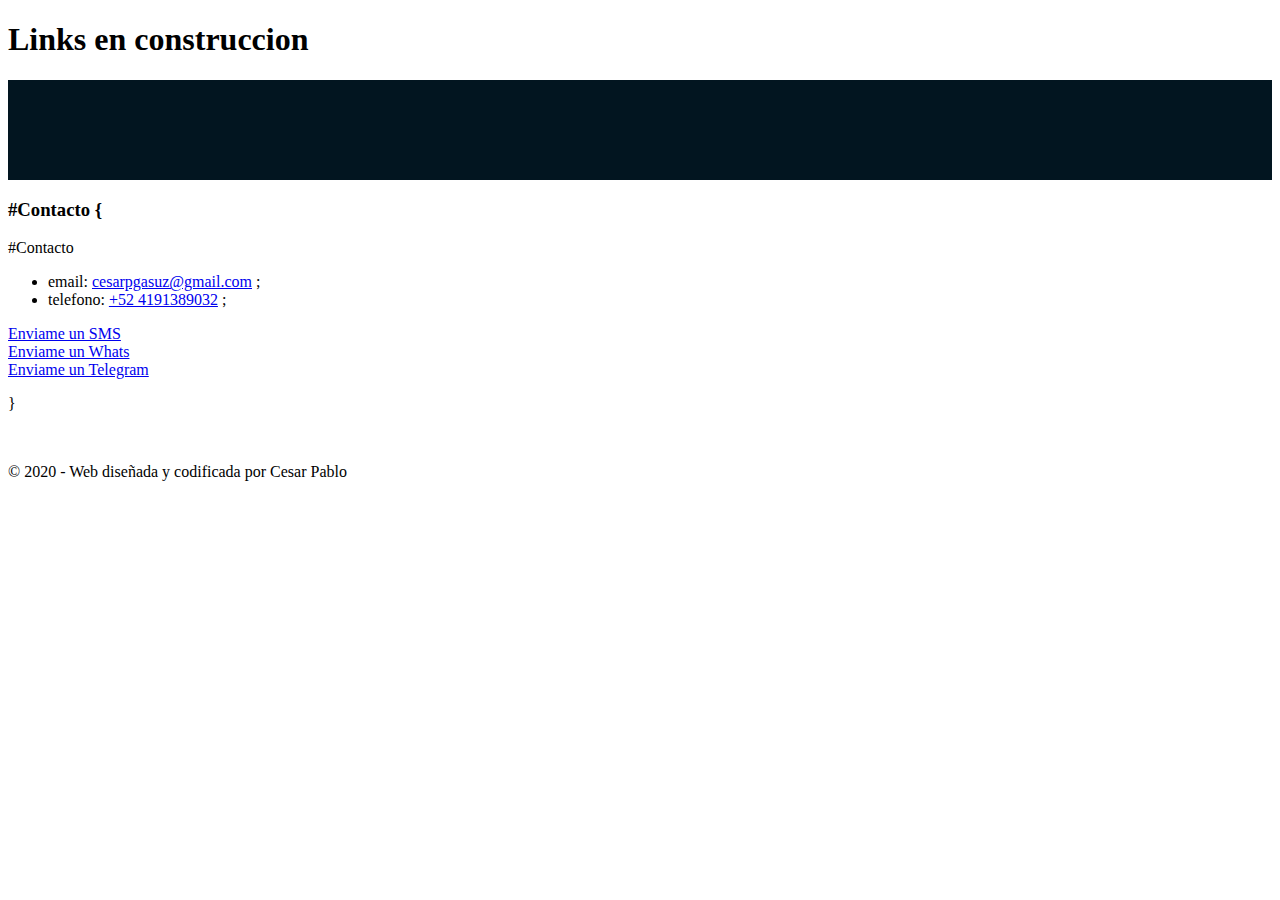
==== links/index.html @ 206ebf68 "update" ====
<!DOCTYPE html>
<html lang="es">
  <head>
    <meta charset="utf-8" />
    <meta name="viewport" content="width=device-width, initial-scale=1, user-scalable=no, shrink-to-fit=no" />

    
    <link rel="shortcut icon" href="./images/icon.png" />
	<title>links / cesarpgasuz</title>
	<meta name="description" content="Desarrollador web 👨‍💻">
    <!-- fuente google space mono -->
    <link href="https://fonts.googleapis.com/css?family=Space+Mono:400,700&display=swap" rel="stylesheet" />

    <!-- estilos css -->
    <link href="./css/styles.css" rel="stylesheet" />

    <!-- estilos bootstrap -->
    <link href="./css/bootstrap.min.css" rel="stylesheet" />

    <!-- PWA-->
    <meta name="theme-color" content="#000e16" />
    <link rel="manifest" href="./manifest.json" />
	  
	  
	<!-- meta tags redes sociales -->
	
	
	<!-- Twitter Card data -->

		<meta name="twitter:card" content="summary">
	  
		<meta name="twitter:title" content="cesarpgasuz">
		
	 	<meta name="twitter:description" content="Desarrollador web 👨‍💻">
	    
	  	<meta name="twitter:site" content="@cesarpgasuz">

		<meta name="twitter:creator" content="@cesarpgasuz">

		<meta name="twitter:image:src" content="https://cesarpgasuz.xyz/images/cover_twitter.jpg">
	  
	  
	 <!-- Open Graph data -->

	  	<meta property="og:type" content="website">
	  
		<meta property="og:title" content="cesarpgasuz">
	  
		<meta property="og:description" content="Desarrollador web 👨‍💻">
	  
		<meta property="og:url" content="https://cesarpgasuz.github.io/">

		<meta property="og:image" content="https://cesarpgasuz..xyz/images/cover_facebook.jpg">

		

	  
	 

    <!-- google analitics --->

    <!-- Global site tag (gtag.js) - Google Analytics -->
    <script async src="https://www.googletagmanager.com/gtag/js?id=UA-168182830-1"></script>
    <script>
      window.dataLayer = window.dataLayer || [];
      function gtag() {
        dataLayer.push(arguments);
      }
      gtag("js", new Date());

      gtag("config", "UA-168182830-1");
    </script>
	  
	 <!-- notificaciones push -->
	<script src="https://cdn.onesignal.com/sdks/OneSignalSDK.js" async=""></script>
<script>
  window.OneSignal = window.OneSignal || [];
  OneSignal.push(function() {
    OneSignal.init({
      appId: "5418fac9-ef83-45ee-ae51-46d2b047f976",
    });
  });
</script>
	  
	  
  </head>

  <body data-spy="scroll" data-target="#main-navbar">
    


    <h1>Links en construccion</h1>

	<section style="padding-top: 50px; padding-bottom: 50px; background: #021520; text-align: center;">
	  <div class="container">
		<div class="row align-content-center">
			<div class="col-lg-12">
				<div class='onesignal-customlink-container'></div>
			</div>  
		</div>
	  </div>
	</section>	  
	  
	  
	  
    <section class="contacto" id="contacto">
      <div class="container">
        <div class="row">
          <div class="col-lg-7 col-md-8">
            <h3>&#35;Contacto &#123;</h3>
            <p class="contacto-sec">&#35;Contacto</p>
            <ul class="list-unstyled">
              <li>
                <span class="mq-a">email:</span>
                <a href="mailto:cesarpgasuz@gmail.com">cesarpgasuz@gmail.com</a>
                <span class="p-wh">&#59;</span>
              </li>
              <li>
                <span class="mq-a">telefono:</span>
                <a href="tel:+524191389032">+52 4191389032</a>
                <span class="p-wh">&#59;</span>
              </li>
            </ul>
			  
			  <div class="sms">
			  	<a href="sms:+524191389032?body=Hola que tal">Enviame un SMS</a>
			  </div>
            <div class="whats">
              <a href="https://api.whatsapp.com/send?phone=524191389032&text=Hola%20que%20tal">Enviame un Whats</a>
            </div>
			<div class="tele">
              <a href="https://t.me/cesarpgasuz">Enviame un Telegram</a>
            </div>

            <p>&#125;</p>
          </div>
          <div class="col-lg-5 col-md-4" style="text-align: center;">
            <img src="images/source.gif" alt="" srcset="" class="img-fluid" width="240px" />
          </div>
        </div>
      </div>
    </section>

    <footer class="pie">
      <div class="container">
        <p>© 2020 - Web diseñada y codificada por <span>Cesar Pablo</span></p>
      </div>
    </footer>

    <script src="js/jquery-3.4.1.min.js"></script>
    <script src="js/popper.min.js"></script>
    <script src="js/bootstrap.min.js"></script>
    <script src="js/app.js"></script>

    <script>
      $(document).ready(function () {
        $(window).scroll(function () {
          var scroll = $(window).scrollTop();
          if (scroll < 200) {
            $(".espaciado").css({ "margin-top": "35px" });
            $(".espaciado").css({ transition: " all 0.2s" });
            $(".logo-mini span").css({ color: "transparent" });
            $(".logo-mini-im").css({ display: " none" });
          } else {
            $(".espaciado").css({ "margin-top": "0px" });
            $(".espaciado").css({ transition: " all 0.2s" });
            $(".logo-mini span").css({ color: "#fff" });
            $(".logo-mini-im").css({ display: " inline-block" });
          }
        });
      });
    </script>
  </body>
</html>
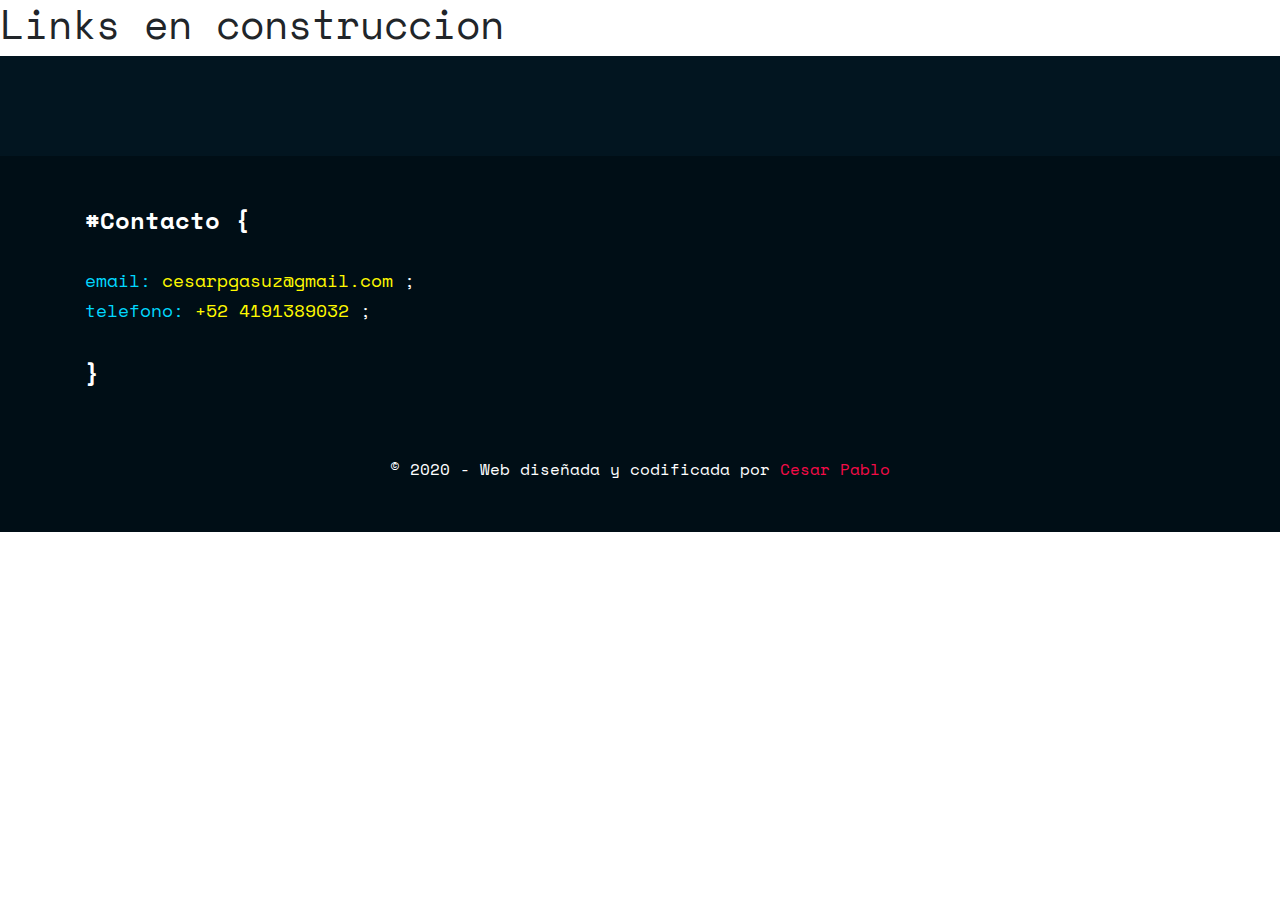
==== commit d2dd3e9b: "Update index.html" ====
--- a/links/index.html
+++ b/links/index.html
@@ -12,14 +12,14 @@
     <link href="https://fonts.googleapis.com/css?family=Space+Mono:400,700&display=swap" rel="stylesheet" />
 
     <!-- estilos css -->
-    <link href="./css/styles.css" rel="stylesheet" />
+    <link href="../css/styles.css" rel="stylesheet" />
 
     <!-- estilos bootstrap -->
-    <link href="./css/bootstrap.min.css" rel="stylesheet" />
+    <link href="../css/bootstrap.min.css" rel="stylesheet" />
 
     <!-- PWA-->
     <meta name="theme-color" content="#000e16" />
-    <link rel="manifest" href="./manifest.json" />
+    <link rel="manifest" href="../manifest.json" />
 	  
 	  
 	<!-- meta tags redes sociales -->
@@ -48,7 +48,7 @@
 	  
 		<meta property="og:description" content="Desarrollador web 👨‍💻">
 	  
-		<meta property="og:url" content="https://cesarpgasuz.github.io/">
+		<meta property="og:url" content="https://cesarpgasuz.xyz/">
 
 		<meta property="og:image" content="https://cesarpgasuz..xyz/images/cover_facebook.jpg">
 
@@ -147,10 +147,10 @@
       </div>
     </footer>
 
-    <script src="js/jquery-3.4.1.min.js"></script>
-    <script src="js/popper.min.js"></script>
-    <script src="js/bootstrap.min.js"></script>
-    <script src="js/app.js"></script>
+    <script src="../js/jquery-3.4.1.min.js"></script>
+    <script src="../js/popper.min.js"></script>
+    <script src="../js/bootstrap.min.js"></script>
+    <script src="../js/app.js"></script>
 
     <script>
       $(document).ready(function () {
--- a/css/styles.css
+++ b/css/styles.css
@@ -0,0 +1,892 @@
+html{
+    scroll-behavior: smooth;
+}
+
+body{
+	font-family: 'Space Mono', monospace !important;
+	cursor: url(../images/pointer.cur), default;
+	
+}
+
+
+a{
+    cursor: url(../images/link.cur), default;
+}
+
+*::selection{
+	background: #f40c48;
+	color: #000;
+}
+
+
+.mq-a{
+	color: #00d8ff;
+}
+.ll-r{
+	color: #f40c48;
+}
+.f-a{
+	background: #fff900;
+}
+.f-r{
+	background: #f40c48;
+}
+.f-az{
+	background: #00d8ff;
+}
+
+.diagonal{
+	margin-left: -10px;
+	position: relative;
+}
+
+
+/*  boton suscripcion */
+
+.state-unsubscribed {
+	font-family: 'Space Mono', monospace !important;
+    background: #00e676 !important;
+	padding: 12px 18px !important;
+	text-transform: capitalize !important;
+    border-radius: 50px !important;
+    -webkit-box-shadow: 0px 15px 51px 1px rgba(0,230,118,0.6) !important;
+    -moz-box-shadow: 0px 15px 51px 1px rgba(0,230,118,0.6) !important;
+    box-shadow: 0px 15px 51px 1px rgba(0,230,118,0.6) !important;
+	outline: none !important;
+	font-weight: 400 !important;
+}
+
+.state-unsubscribed:hover{
+	-webkit-box-shadow: 0px 15px 51px 1px rgba(0,230,118,0.6) !important;
+    -moz-box-shadow: 0px 15px 51px 1px rgba(0,230,118,0.6) !important;
+    box-shadow: 0px 15px 51px 1px rgba(0,230,118,0.6) !important;
+	outline: none !important;
+	font-weight: 400 !important;
+}
+
+.state-subscribed{
+	font-family: 'Space Mono', monospace !important;
+	background: #f40c48 !important;
+	padding: 12px 18px !important;
+	text-transform: capitalize !important;
+    border-radius: 50px !important;
+	-webkit-box-shadow: 0px 15px 51px 1px rgba(244,12,72,0.6) !important;
+	-moz-box-shadow: 0px 15px 51px 1px rgba(244,12,72,0.6) !important;
+	box-shadow: 0px 15px 51px 1px rgba(244,12,72,0.6) !important;
+	outline: none !important;
+	font-weight: 400 !important;
+}
+
+.state-subscribed:hover{
+	-webkit-box-shadow: 0px 15px 51px 1px rgba(244,12,72,0.6) !important;
+	-moz-box-shadow: 0px 15px 51px 1px rgba(244,12,72,0.6) !important;
+	box-shadow: 0px 15px 51px 1px rgba(244,12,72,0.6) !important;
+	outline: none !important;
+	font-weight: 400 !important;
+}
+
+
+/* estilos menu */
+.navbar{
+	background: #000e16;
+	
+}
+.navbar ul li{
+	margin-left: 35px;
+}
+.navbar ul li a{
+	color: #fff;
+}
+.nvabar ul li a:visited{
+	color: #fff;
+}
+.navbar ul li a:hover{
+	color: #00d8ff;
+	text-decoration: none;
+}
+
+.espaciado{
+	margin-top: 35px;
+}
+
+.logo-mini span{
+	color: transparent;
+}
+.logo-mini-im {
+	display: none;
+}
+
+
+
+/* estilos banner */
+.banner{
+	width: 100%;
+	background: #000e16;
+	padding-top: 170px;
+	padding-bottom: 120px;
+}
+.banner h1{
+	color: #fff900;
+	font-size: 32px;
+	margin-bottom: 30px;
+}
+.banner h2{
+	color: #fff;
+	font-size: 30px;
+	margin-bottom: 40px;
+}
+.banner p{
+	color: #bababa;
+	line-height: 30px;
+	font-size: 16px;
+	margin-left: 20px;
+	text-align: left;
+}
+.logo{
+	text-align: center;
+}
+
+.banner .f-a{
+	color: #000;
+	padding: 0px 5px 0px 5px;
+}
+.banner .f-r{
+	color: #fff;
+	padding: 0px 5px 0px 5px;
+}
+.banner .f-az{
+	color: #000;
+	padding: 0px 5px 0px 5px;
+}
+
+.menor-q{
+	position: relative;
+	margin-left: -20px;
+}
+
+/* estilos servicios */
+
+.servicios{
+
+	width: 100%;
+	padding-top: 130px;
+	padding-bottom: 50px;
+}
+.servicios h3{
+	font-size: 24px;
+	font-weight: 700;
+	color: #292929;
+	margin-bottom: 30px;
+}
+.servicios ul li{
+	line-height: 30px;
+	color: #292929;
+	font-size: 16px;
+	position: relative;
+}
+.servicios ul li a{
+	cursor: url(../images/sword2.cur), default;
+	outline: none;
+	text-decoration: none;
+	position: absolute;
+	top: 20px;
+}
+
+.servicios ul li a:hover .link{
+	-webkit-animation:1s rebote infinite;
+	-moz-animation:1s rebote infinite;
+}
+@-webkit-keyframes rebote{
+	20%, 50%, 80%{
+		-webkit-transform:translateY(0px);
+		
+	}
+	40%{
+		-webkit-transform:translateY(-15px);
+	}
+	60%{
+		-webkit-transform:translateY(-5px);
+	}
+}
+@-moz-keyframes rebote{
+	20%, 50%, 80%{
+		-moz-transform:translateY(0px);
+	}
+	40%{
+		-moz-transform:translateY(-15px);
+	}
+	60%{
+		-moz-transform:translateY(-5px);
+	}
+}
+
+
+
+
+
+.servicios .f-a{
+	color: #000;
+	padding: 0px 10px 0px 10px;
+}
+.servicios .f-r{
+	color: #fff;
+	padding: 0px 10px 0px 10px;
+}
+.servicios .f-az{
+	color: #000;
+	padding: 0px 10px 0px 10px;
+}
+
+.img-programador{
+	display: none;
+}
+
+
+
+/* seccion trabajos */
+
+
+
+.works{
+	padding-top: 130px;
+	padding-bottom: 50px;
+	width: 100%;
+}
+.works h3{
+	font-size: 24px;
+	font-weight: 700;
+	color: #292929;
+	margin-bottom: 30px;
+}
+.works p{
+	font-size: 16px;
+	color: #292929;
+}
+.works ul li{
+	
+}
+.works .sub-title-proyects{
+	font-size: 14px;
+	color: #999898;
+	font-style: italic;
+
+}
+.github-img{
+	text-align: center;
+}
+
+/* seccion redes sociales */
+
+.sociales{
+	width: 100%;
+	padding-top: 130px;
+	padding-bottom: 50px;
+}
+.sociales h3{
+	font-size: 24px;
+	font-weight: 700;
+	color: #292929;
+	margin-bottom: 50px;
+}
+.sociales ul li a{
+	padding:0px 15px 0px 15px;
+	font-weight: 700;
+	font-size: 16px;
+	border: 2px solid transparent;
+}
+.sociales ul li a:link{
+	text-decoration: none;
+	outline: none;
+	
+}
+.sociales ul li a:visited{
+	text-decoration: none;
+	outline: none;
+}
+.sociales ul li a:hover{
+	background: #fff;
+}
+.sociales .twitter a{
+	background: #f40c48;
+	color: #fff;
+}
+.sociales .twitter a:hover{
+	
+	border: 2px solid #f40c48;
+	color: #f40c48;
+}
+.sociales .facebook a{
+	background: #00d8ff;
+	color: #000;
+}
+.sociales .facebook a:hover{
+	border: 2px solid #00d8ff;
+	color: #00d8ff;
+}
+.sociales .instagram a{
+	background: #fff900;
+	color: #000;
+}
+.sociales .instagram a:hover{
+	border: 2px solid #e2aa02;
+	color: #e2aa02;
+}
+.sociales .linkedin a{
+	background: #000;
+	color: #fff;
+}
+.sociales .linkedin a:hover{
+	border: 2px solid #000;
+	color: #000;
+}
+
+
+
+
+/* seccion contacto */
+.contacto{
+	width: 100%;
+	background: #000e16;
+	padding-top: 50px;
+	padding-bottom: 50px;
+}
+.contacto img{
+	margin-top: 70px;
+}
+.contacto h3, .contacto p {
+	font-size: 24px;
+	color: #fff;
+	font-weight: 700;
+}
+.contacto ul{
+	margin: 30px 0px 30px 0px;
+}
+.contacto ul li{
+	color: #fff900;
+	line-height: 30px;
+	font-size: 18px;
+}
+.contacto ul li a:link{
+	text-decoration: none;
+	outline: none;
+	color: #fff900;	
+}
+.contacto ul li a:hover{
+	border-bottom: 2px solid #fff900;
+}
+.contacto .p-wh{
+	color: #fff;
+}
+.contacto-sec{
+	display: none;
+}
+
+.contacto .sms{
+	justify-content: center;
+	display: none;
+}
+.contacto .sms a:link{
+	color: #fff;
+	text-decoration: none;
+	background: #e7a61a;
+	padding: 6px 30px;
+	border-radius: 20px;
+	margin-left: auto;
+	margin-right: auto;
+	margin-top: 16px;
+	text-shadow: 2px 0px 6px rgba(150, 150, 150, 0.5);
+	-webkit-box-shadow: 0px 15px 51px 1px rgba(235,112,5,0.6);
+	-moz-box-shadow: 0px 15px 51px 1px rgba(235,112,5,0.6);
+	box-shadow: 0px 15px 51px 1px rgba(235,112,5,0.6);
+	
+}
+.contacto .sms a:visited{
+	color: #fff;
+}
+
+.contacto .whats{
+	justify-content: center;
+	display: none;
+}
+.contacto .whats a:link{
+	color: #fff;
+	text-decoration: none;
+	background: #00e676;
+	padding: 6px 30px;
+	border-radius: 20px;
+	margin-left: auto;
+	margin-right: auto;
+	margin-top: 36px;
+	text-shadow: 2px 0px 6px rgba(150, 150, 150, 0.5);
+	-webkit-box-shadow: 0px 15px 51px 1px rgba(0,230,118,0.6);
+	-moz-box-shadow: 0px 15px 51px 1px rgba(0,230,118,0.6);
+	box-shadow: 0px 15px 51px 1px rgba(0,230,118,0.6);
+}
+
+
+
+.contacto .whats a:visited{
+	color: #fff;
+}
+
+
+.contacto .tele{
+	justify-content: center;
+	display: none;
+}
+.contacto .tele a:link{
+	color: #fff;
+	text-decoration: none;
+	background: #179cde;
+	padding: 6px 30px;
+	border-radius: 20px;
+	margin-left: auto;
+	margin-right: auto;
+	margin-top: 36px;
+	text-shadow: 2px 0px 6px rgba(150, 150, 150, 0.5);
+	-webkit-box-shadow: 0px 15px 51px 1px rgba(23,156,222,0.6);
+	-moz-box-shadow: 0px 15px 51px 1px rgba(23,156,222,0.6);
+	box-shadow: 0px 15px 51px 1px rgba(23,156,222,0.6);
+}
+
+.contacto .tele a:visited{
+	color: #fff;
+}
+
+
+/* seccion footer */
+.pie{
+	padding-bottom: 35px;
+	background: #000e16;
+}
+.pie p{
+	font-size: 16px;
+	color: #fff;
+	text-align: center;
+}
+.pie p span{
+	color: #f40c48;
+}
+
+
+
+
+/* -- paginas estilos */
+.pages h2{
+	font-size: 48px;
+	margin-top: 40px;
+}
+.pages .image{
+	text-align: center;
+}
+.pages .image img{
+	width: 350px;
+}
+
+/* cuerpo de la pagina webs */
+.webs-c{
+	width: 100%;
+	padding-top: 100px;
+	padding-bottom: 50px;
+}
+.webs-c .card{
+	border: none;
+	margin-bottom: 150px;
+}
+.webs-c p:first-child{
+	font-size: 14px;
+	margin-bottom: 100px;
+}
+.webs-img{
+	width: 440px;
+	height: 330px;
+	-webkit-box-shadow: 0px 10px 25px 1px rgba(207,207,207,1);
+	-moz-box-shadow: 0px 10px 25px 1px rgba(207,207,207,1);
+	box-shadow: 0px 10px 25px 1px rgba(207,207,207,1);
+	margin-left: auto;
+	margin-right: auto;
+}
+.webs-c .webs-text .card-body{
+	padding-left: 125px;
+	padding-top: 0;
+}
+.webs-c .webs-text .card-body h5{
+	font-size: 68px;
+	color: #cccccc;
+}
+.webs-c .webs-text .card-body ul li{
+	font-size: 16px;
+	line-height: 30px;
+}
+.webs-c .webs-text .card-body a:link{
+	display: inline-block;
+	margin-top: 25px;
+	padding: 5px 50px;
+	background: #00d8ff;
+	text-decoration: none;
+	outline: none;
+	font-size: 18px;
+	color: #fff;
+	-webkit-box-shadow: 0px 10px 25px 1px rgba(0,216,255,0.45);
+	-moz-box-shadow: 0px 10px 25px 1px rgba(0,216,255,0.45);
+	box-shadow: 0px 10px 25px 1px rgba(0,216,255,0.45);
+}
+.webs-c .webs-text .card-body a:hover{
+	background: #f40c48;
+	-webkit-box-shadow: 0px 10px 25px 1px rgba(244,12,72,0.45);
+	-moz-box-shadow: 0px 10px 25px 1px rgba(244,12,72,0.45);
+	box-shadow: 0px 10px 25px 1px rgba(244,12,72,0.45);
+}
+.webs-c .webs-text .card-body a:visited{
+	color: #fff;
+}
+
+
+
+
+
+
+/* -------------  diseño responsivo -------------------------*/
+.menu-1{
+	display: block !important;
+}
+.menu-2{
+	display: none !important;
+}
+
+
+@media screen and (max-width: 1199px){
+	.banner h2{
+		font-size: 26px;
+	}
+	
+	/* titulo paginas webs, proyects , sobre mi */
+	.pages h2{
+		font-size: 48px;
+	}
+	
+	
+	
+}
+
+
+
+@media screen and (max-width: 991px){
+	.espaciado{
+		margin-top: 0px !important;
+	}
+	.hamburguesa{
+		display: none;
+	}
+	.menu-1{
+		display: none !important;
+	}
+	.menu-2{
+		display: block !important;
+		text-align: center;
+	}
+	.logo-mini span{
+		color: #fff !important;
+	}
+	.logo-mini-im{
+		display: inline-block !important;
+	}
+	.banner .perfil{
+		display: none;
+		
+	}
+	.banner h1{
+		display: none;
+	}
+	.banner h2{
+		font-size: 24px;
+	}
+	.banner p{
+		margin-left: 0px;
+	}
+	
+	/*--- servicios --- */
+	.servicios .servicios-tarjetas{
+		margin-bottom: 80px;
+	}
+	.img-programador{
+		display: block;
+	}
+	
+	
+	/* -- trabajos -- */
+	.works{
+		padding-top: 0px;
+	}
+	
+	/*-- redes sociales --*/
+	.sociales{
+		padding-top: 50px;
+	}
+	
+	
+	/* pages */
+	.pages h2{
+		font-size: 48px;
+		margin-top: 10px;
+	}
+	
+	/* cuerpo pagina webs */
+	.webs-img {
+    	width: 300px;
+		height: 380px;
+	}
+	
+}
+
+
+@media screen and (max-width: 767px){
+	.banner{
+		padding-top: 120px;
+		padding-bottom: 100px;
+	}
+	.banner h2{
+		text-align: center;
+	}
+	.banner p{
+		text-align: center;
+	}
+	.banner .logo-pri{
+		width: 220px;
+		margin-top: 50px;
+	}
+	
+	/* titulo paginas webs, proyects , sobre mi */
+	
+	/* pages */
+	.pages h2{
+		font-size: 36px;
+		margin-top: 10px;
+	}
+	.pages .image img{
+		width: 300px;
+		margin-top: 40px;
+	}
+	.webs-c p:first-child {
+		text-align: center;
+	}
+	.webs-c .webs-text .card-body {
+		padding-left: 0px;
+		
+	}
+	.webs-c .webs-text .card-body h5 {
+		margin-top: 25px;
+
+	}
+	.webs-c .webs-text .card-body ul li {
+		font-size: 14px;
+	}
+	.webs-img{
+		width: 100%;
+		height: 300px;
+	}
+	.webs-c .card .box{
+		margin-left: 0px;
+	}
+	
+	
+	/* --- trabajos -- */
+	
+	.works h3{
+		text-align: center;
+	}
+	.works img{
+		margin-bottom: 30px;
+	}
+	.works ul li{
+		text-align: center;
+	}
+	
+	/* --- redes sociales -- */
+	.sociales h3{
+		text-align: center;
+	}
+	.sociales ul{
+		display: flex;
+		justify-content: center;
+	}
+	
+	/* -- contact0 -- */
+	.contacto h3{
+		display: none;
+	}
+	.contacto-sec{
+		display: block !important;
+		text-align: center;
+		font-size: 24px;
+		color: #fff;
+		font-weight: 700;
+	}
+	.contacto ul li{
+		text-align: center;
+	}
+	.contacto span, .contacto p{
+		display: none;
+	}
+	.contacto .sms,
+	.contacto .whats,
+	.contacto .tele{
+		display: flex;
+	}
+	
+	
+	
+	/* pagina offline */
+	.no-conection span{
+		font-size: 160px;
+	}
+	
+	
+}
+
+@media screen and (max-width: 575px){
+	.servicios .servicios-tarjetas{
+		padding-left: 20%;
+		padding-right: 20%;
+	}
+	.pages h2 {
+		margin-top: 0px;
+	}
+	.pages .image img{
+		width: 200px;
+	}
+	.webs-c .card .card-body{
+		padding-right: 0px;
+	}
+	.webs-c .card .p-p{
+		padding-left: 10%;
+		padding-right: 10%;
+	}
+	.webs-c .webs-text .card-body a:link{
+		padding: 5px 41.5%;
+	}
+	
+	/* pagina offline */
+	.no-conection span{
+		font-size: 120px;
+	}
+	
+}
+
+@media screen and (max-width: 490px){
+	.works strong{
+		display: none;
+	}
+	.webs-c .webs-text .card-body a:link{
+		padding: 5px 40.2%;
+	}
+}
+
+@media screen and (max-width: 479px){
+	.sociales ul li{
+		margin: 20px 20px 20px 20px;
+	}
+	.webs-c .webs-text .card-body a:link{
+		padding: 5px 40%;
+	}
+}
+
+
+@media screen and (max-width: 465px){
+	.banner .logo-pri{
+		display: none;
+	}
+	.servicios{
+		padding-left: 10%;
+		padding-right: 10%;
+		padding-top: 100px;
+	}
+	.servicios .servicios-tarjetas{
+		padding-left: 0;
+		padding-right: 0;
+	}
+	.works .gato{
+		width: 150px;
+	}
+	
+	.works .lista{
+		padding-left: 5%;
+		padding-right: 5%;
+		
+	}
+	.webs-c .webs-text .card-body a:link{
+		padding: 5px 39.5%;
+	}
+	
+	
+}
+@media screen and (max-width: 440px){
+	.webs-c .webs-text .card-body a:link{
+		padding: 5px 39%;
+	}
+	.webs-img{
+		height: 200px;
+	}
+	
+}
+@media screen and (max-width: 400px){
+	.webs-c .webs-text .card-body a:link{
+		padding: 5px 38%;
+	}
+
+}
+
+@media screen and (max-width: 384px){
+	.works h3{
+		font-size: 20px;
+	}
+	.webs-c .webs-text .card-body a:link{
+		padding: 5px 37.5%;
+	}
+}
+
+@media screen and (max-width: 364px){
+	.webs-c .webs-text .card-body a:link{
+		padding: 5px 36.5%;
+	}
+}
+@media screen and (max-width: 344px){
+	.webs-c .webs-text .card-body a:link{
+		padding: 5px 35.5%;
+	}
+}
+@media screen and (max-width: 324px){
+	.webs-c .webs-text .card-body a:link{
+		padding: 5px 34.5%;
+	}
+}
+@media screen and (max-width: 304px){
+	.webs-c .webs-text .card-body a:link{
+		padding: 5px 33.5%;
+	}
+}
+@media screen and (max-width: 284px){
+	.webs-c .webs-text .card-body a:link{
+		padding: 5px 32.5%;
+	}
+}
+@media screen and (max-width: 264px){
+	.webs-c .webs-text .card-body a:link{
+		padding: 5px 31.5%;
+	}
+}
+@media screen and (max-width: 244px){
+	.webs-c .webs-text .card-body a:link{
+		padding: 5px 30.5%;
+	}
+}
+
+@media screen and (min-width: 466px){
+	br{
+		display: none;
+		
+	}
+	
+}
+
+
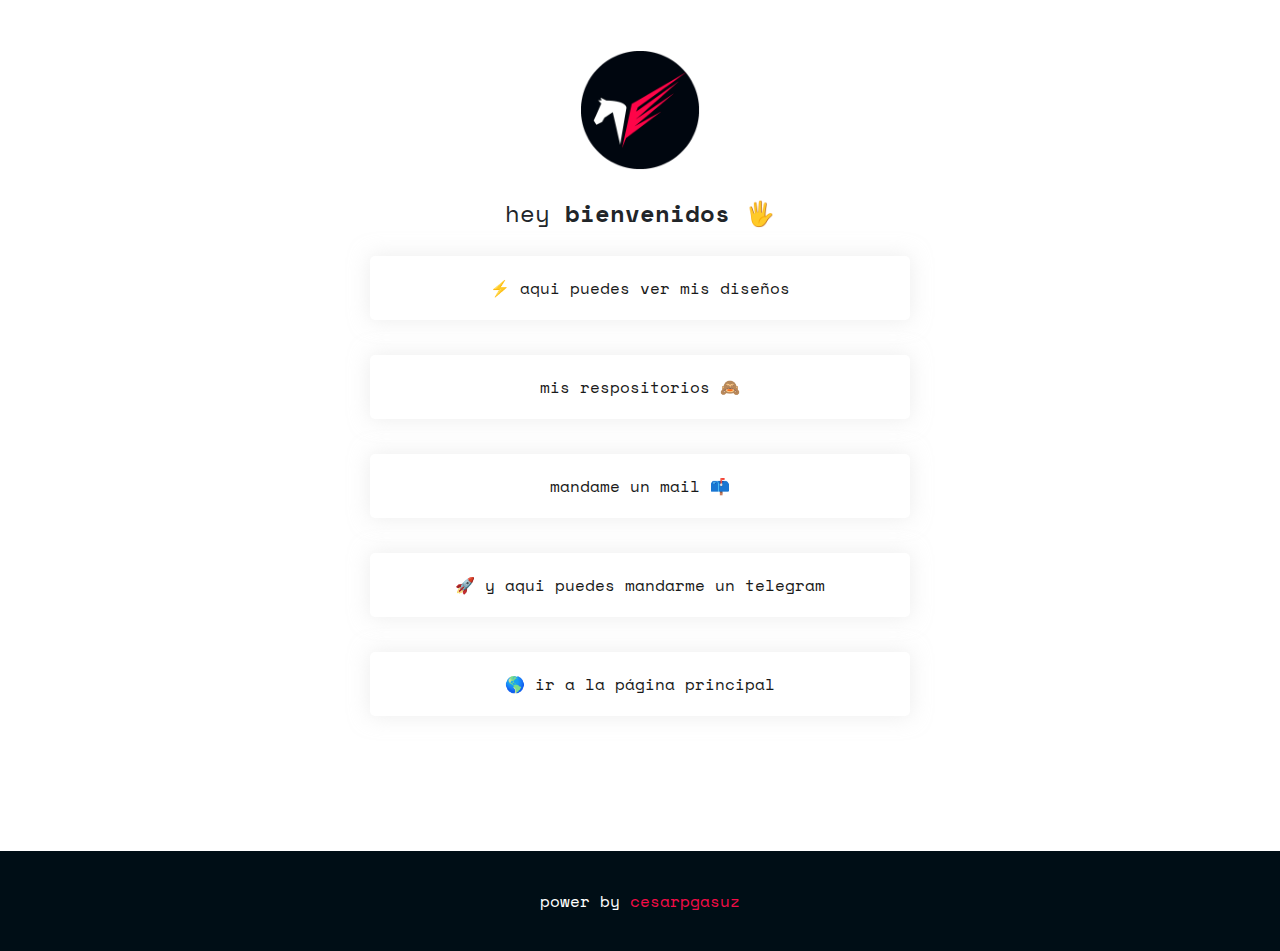
==== commit a1fa063f: "page links" ====
--- a/links/index.html
+++ b/links/index.html
@@ -5,7 +5,7 @@
     <meta name="viewport" content="width=device-width, initial-scale=1, user-scalable=no, shrink-to-fit=no" />
 
     
-    <link rel="shortcut icon" href="./images/icon.png" />
+    <link rel="shortcut icon" href="../images/icon.png" />
 	<title>links / cesarpgasuz</title>
 	<meta name="description" content="Desarrollador web 👨‍💻">
     <!-- fuente google space mono -->
@@ -73,14 +73,14 @@
 	  
 	 <!-- notificaciones push -->
 	<script src="https://cdn.onesignal.com/sdks/OneSignalSDK.js" async=""></script>
-<script>
-  window.OneSignal = window.OneSignal || [];
-  OneSignal.push(function() {
-    OneSignal.init({
-      appId: "5418fac9-ef83-45ee-ae51-46d2b047f976",
-    });
-  });
-</script>
+	<script>
+	  window.OneSignal = window.OneSignal || [];
+	  OneSignal.push(function() {
+		OneSignal.init({
+		  appId: "5418fac9-ef83-45ee-ae51-46d2b047f976",
+		});
+	  });
+	</script>
 	  
 	  
   </head>
@@ -88,62 +88,61 @@
   <body data-spy="scroll" data-target="#main-navbar">
     
 
+	
+   
+	<section class="page-links">
+	  <div class="container">
+			<div class="row justify-content-center">
+		  		<div class="col-lg-6">
+					<div class="cont">
+						<img src="../images/icon512.png" alt="cesarpgasuz" class="img-fluid">
+						<p>hey <strong>bienvenidos</strong> 🖐</p>
+						<a href="https://www.behance.net/cesarpgasuz">
+							<div class="tarjet-link">
+								<p>⚡ aqui puedes ver mis diseños</p>
+							</div>
+						</a>
+						<a href="https://github.com/cesarpgasuz">
+							<div class="tarjet-link">
+								<p>mis respositorios 🙈</p>
+							</div>
+						</a>
+						<a href="mailto:cesarpgasuz@gmail.com">
+							<div class="tarjet-link">
+								<p>mandame un mail 📫</p>
+							</div>
+						</a>
+						<a href="https://t.me/cesarpgasuz">
+							<div class="tarjet-link">
+								<p>🚀 y aqui puedes mandarme un telegram</p>
+							</div>
+						</a>
+						<a href="/">
+							<div class="tarjet-link">
+								<p>🌎 ir a la página principal</p>
+							</div>
+						</a>
+						
+					</div>
+					
+				</div>
+				
+		  	</div>
+		</div>
+	  </section>
+	 
+	  
+	  
 
-    <h1>Links en construccion</h1>
-
-	<section style="padding-top: 50px; padding-bottom: 50px; background: #021520; text-align: center;">
-	  <div class="container">
-		<div class="row align-content-center">
-			<div class="col-lg-12">
-				<div class='onesignal-customlink-container'></div>
-			</div>  
-		</div>
-	  </div>
-	</section>	  
+  
 	  
 	  
 	  
-    <section class="contacto" id="contacto">
-      <div class="container">
-        <div class="row">
-          <div class="col-lg-7 col-md-8">
-            <h3>&#35;Contacto &#123;</h3>
-            <p class="contacto-sec">&#35;Contacto</p>
-            <ul class="list-unstyled">
-              <li>
-                <span class="mq-a">email:</span>
-                <a href="mailto:cesarpgasuz@gmail.com">cesarpgasuz@gmail.com</a>
-                <span class="p-wh">&#59;</span>
-              </li>
-              <li>
-                <span class="mq-a">telefono:</span>
-                <a href="tel:+524191389032">+52 4191389032</a>
-                <span class="p-wh">&#59;</span>
-              </li>
-            </ul>
-			  
-			  <div class="sms">
-			  	<a href="sms:+524191389032?body=Hola que tal">Enviame un SMS</a>
-			  </div>
-            <div class="whats">
-              <a href="https://api.whatsapp.com/send?phone=524191389032&text=Hola%20que%20tal">Enviame un Whats</a>
-            </div>
-			<div class="tele">
-              <a href="https://t.me/cesarpgasuz">Enviame un Telegram</a>
-            </div>
-
-            <p>&#125;</p>
-          </div>
-          <div class="col-lg-5 col-md-4" style="text-align: center;">
-            <img src="images/source.gif" alt="" srcset="" class="img-fluid" width="240px" />
-          </div>
-        </div>
-      </div>
-    </section>
+    
 
     <footer class="pie">
       <div class="container">
-        <p>© 2020 - Web diseñada y codificada por <span>Cesar Pablo</span></p>
+        <p>power by <span>cesarpgasuz</span></p>
       </div>
     </footer>
 
--- a/css/styles.css
+++ b/css/styles.css
@@ -347,8 +347,8 @@
 .contacto{
 	width: 100%;
 	background: #000e16;
-	padding-top: 50px;
-	padding-bottom: 50px;
+	padding-top: 70px;
+	padding-bottom: 30px;
 }
 .contacto img{
 	margin-top: 70px;
@@ -456,13 +456,16 @@
 
 /* seccion footer */
 .pie{
-	padding-bottom: 35px;
+	min-height: 100px;
+	display: flex;
+	align-items: center;
 	background: #000e16;
 }
 .pie p{
 	font-size: 16px;
 	color: #fff;
 	text-align: center;
+	margin-bottom: 0px;
 }
 .pie p span{
 	color: #f40c48;
@@ -544,6 +547,50 @@
 
 
 
+/* pagina links */
+.page-links{
+	width: 100%;
+	height: auto;
+	padding-top: 50px;
+	padding-bottom: 100px;
+}
+.page-links .cont{
+	text-align: center;
+}
+.page-links .cont img{
+	width: 120px;
+}
+
+.page-links .cont p{
+	font-size: 24px;
+	margin: 25px 0px;
+}
+.page-links .cont a:link{
+	text-decoration: none;
+	
+}
+.page-links .cont a:hover .tarjet-link{
+	background: #f40c48;
+	color: #fff;
+	-webkit-box-shadow: 0px 0px 20px 1px rgba(244,12,72,0.5);
+	-moz-box-shadow: 0px 0px 20px 1px rgba(244,12,72,0.5);
+	box-shadow: 0px 0px 20px 1px rgba(244,12,72,0.5);
+}
+.page-links .cont .tarjet-link{
+	background-color: #fff;
+	-webkit-box-shadow: 0px 0px 20px 1px rgba(222,222,222,0.5);
+	-moz-box-shadow: 0px 0px 20px 1px rgba(222,222,222,0.5);
+	box-shadow: 0px 0px 20px 1px rgba(222,222,222,0.5);
+	border-radius: 5px;
+	margin-bottom: 35px;
+	padding: 20px 15px;
+	color: #191919;
+}
+.page-links .cont .tarjet-link p{
+	font-size: 16px;
+	margin: 0;
+}
+
 
 
 /* -------------  diseño responsivo -------------------------*/
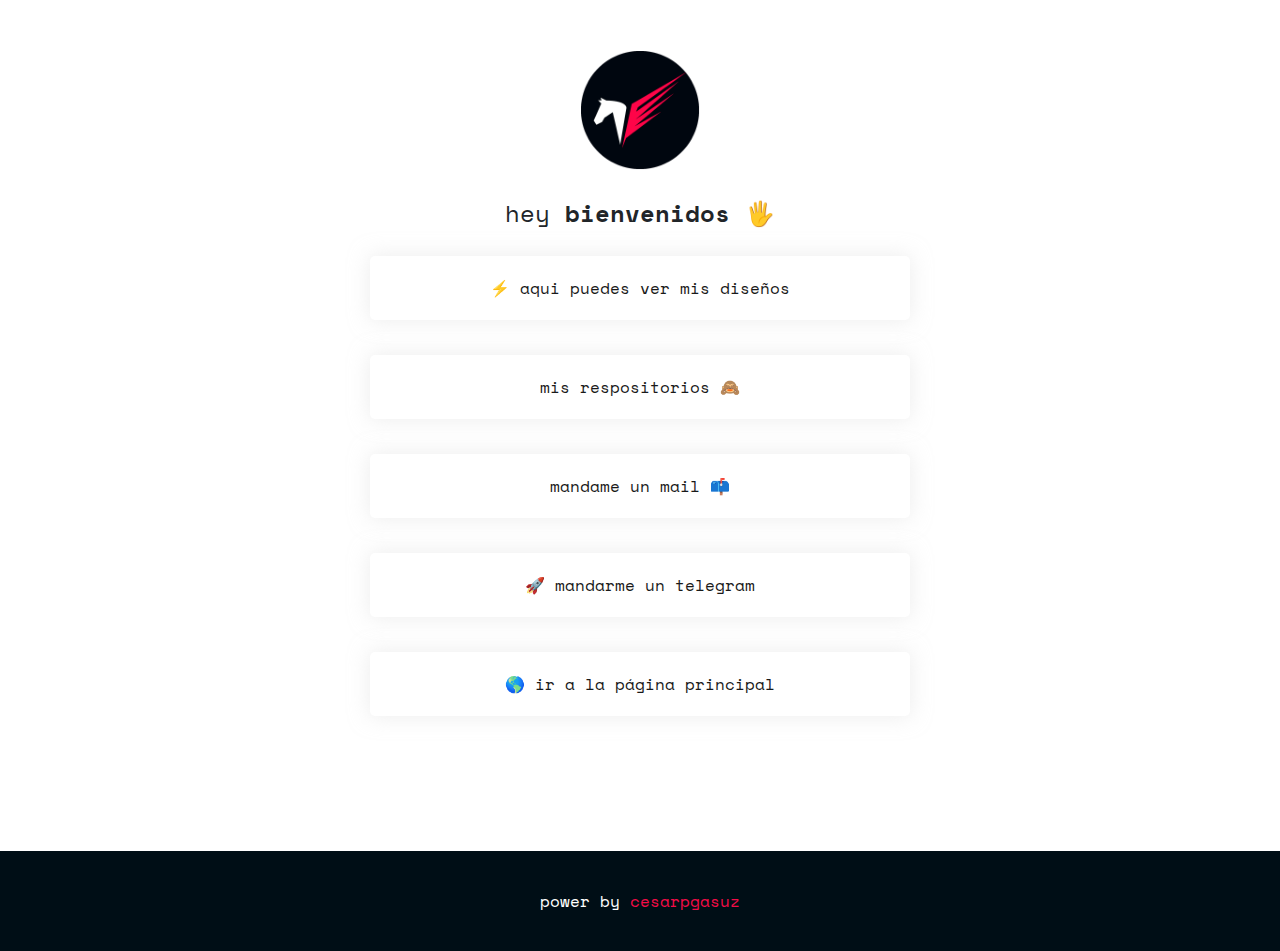
==== commit efb05ccb: "Update index.html" ====
--- a/links/index.html
+++ b/links/index.html
@@ -97,12 +97,12 @@
 					<div class="cont">
 						<img src="../images/icon512.png" alt="cesarpgasuz" class="img-fluid">
 						<p>hey <strong>bienvenidos</strong> 🖐</p>
-						<a href="https://www.behance.net/cesarpgasuz">
+						<a href="https://www.behance.net/cesarpgasuz" target="_blank">
 							<div class="tarjet-link">
 								<p>⚡ aqui puedes ver mis diseños</p>
 							</div>
 						</a>
-						<a href="https://github.com/cesarpgasuz">
+						<a href="https://github.com/cesarpgasuz" target="_blank">
 							<div class="tarjet-link">
 								<p>mis respositorios 🙈</p>
 							</div>
@@ -114,7 +114,7 @@
 						</a>
 						<a href="https://t.me/cesarpgasuz">
 							<div class="tarjet-link">
-								<p>🚀 y aqui puedes mandarme un telegram</p>
+								<p>🚀 mandarme un telegram</p>
 							</div>
 						</a>
 						<a href="/">
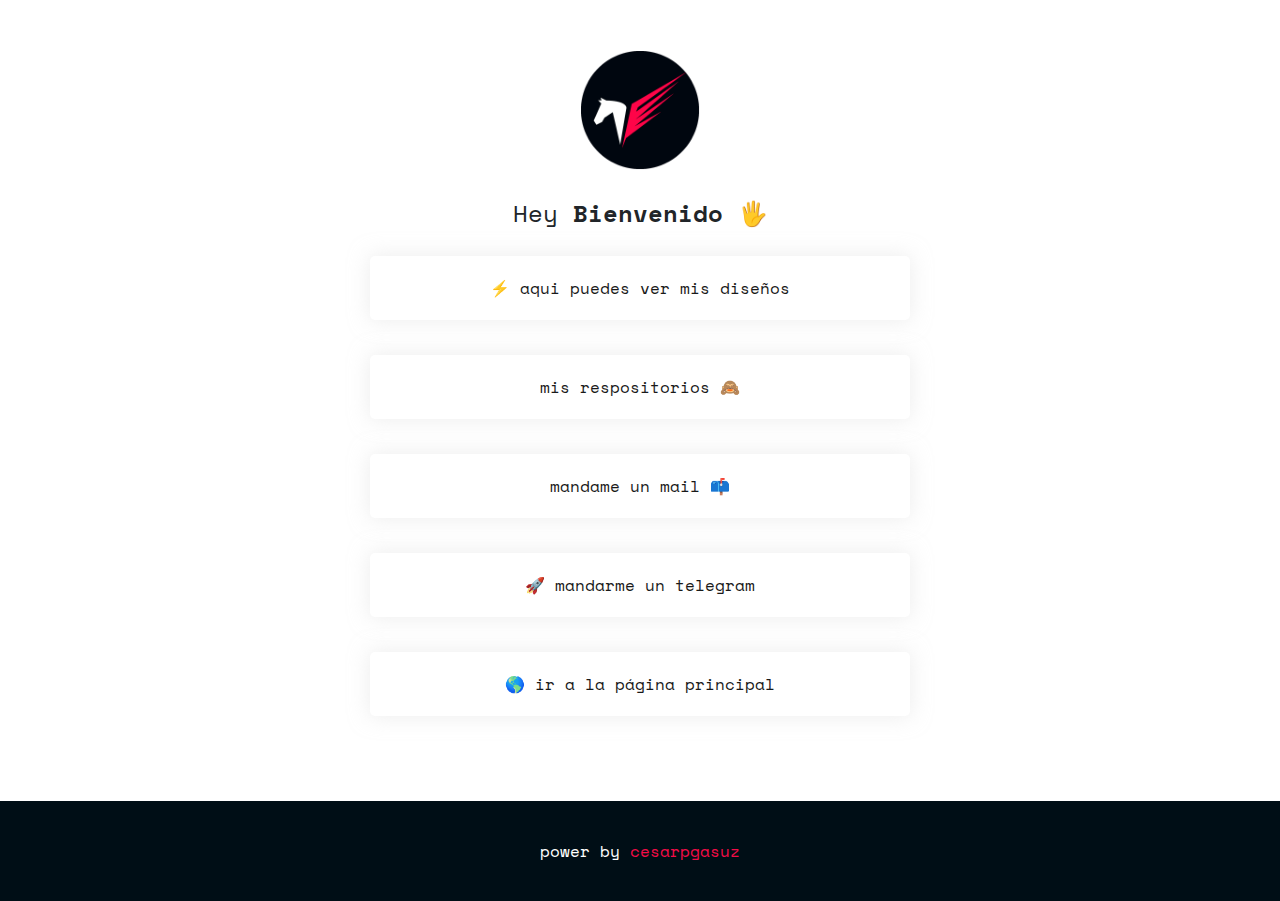
==== commit 3da97393: "update" ====
--- a/links/index.html
+++ b/links/index.html
@@ -96,7 +96,7 @@
 		  		<div class="col-lg-6">
 					<div class="cont">
 						<img src="../images/icon512.png" alt="cesarpgasuz" class="img-fluid">
-						<p>hey <strong>bienvenidos</strong> 🖐</p>
+						<p>Hey <strong>Bienvenido</strong> 🖐</p>
 						<a href="https://www.behance.net/cesarpgasuz" target="_blank">
 							<div class="tarjet-link">
 								<p>⚡ aqui puedes ver mis diseños</p>
--- a/css/styles.css
+++ b/css/styles.css
@@ -552,7 +552,7 @@
 	width: 100%;
 	height: auto;
 	padding-top: 50px;
-	padding-bottom: 100px;
+	padding-bottom: 50px;
 }
 .page-links .cont{
 	text-align: center;
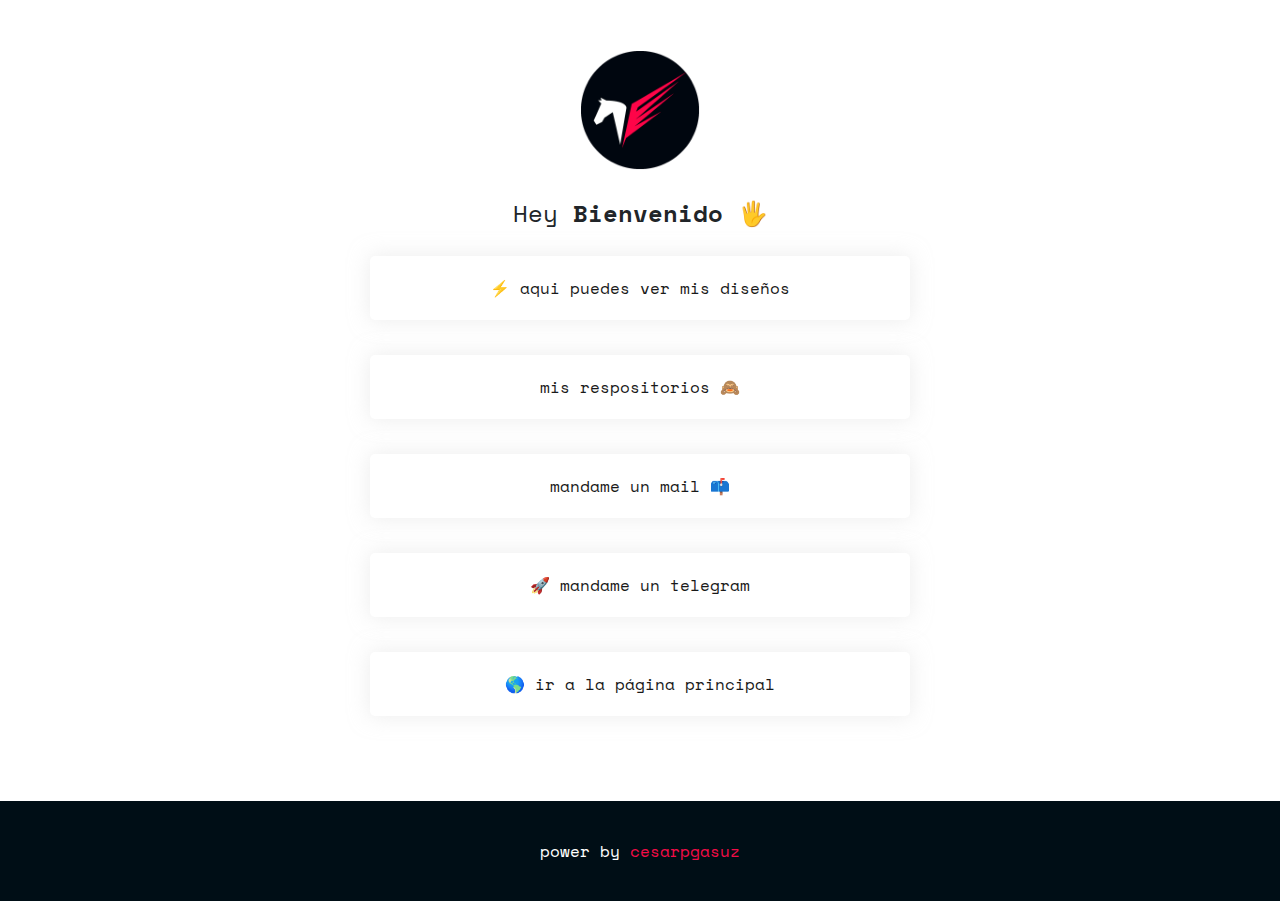
==== commit f961ab7b: "Update index.html" ====
--- a/links/index.html
+++ b/links/index.html
@@ -50,7 +50,7 @@
 	  
 		<meta property="og:url" content="https://cesarpgasuz.xyz/">
 
-		<meta property="og:image" content="https://cesarpgasuz..xyz/images/cover_facebook.jpg">
+		<meta property="og:image" content="https://cesarpgasuz.xyz/images/cover_facebook.jpg">
 
 		
 
@@ -114,7 +114,7 @@
 						</a>
 						<a href="https://t.me/cesarpgasuz">
 							<div class="tarjet-link">
-								<p>🚀 mandarme un telegram</p>
+								<p>🚀 mandame un telegram</p>
 							</div>
 						</a>
 						<a href="/">
